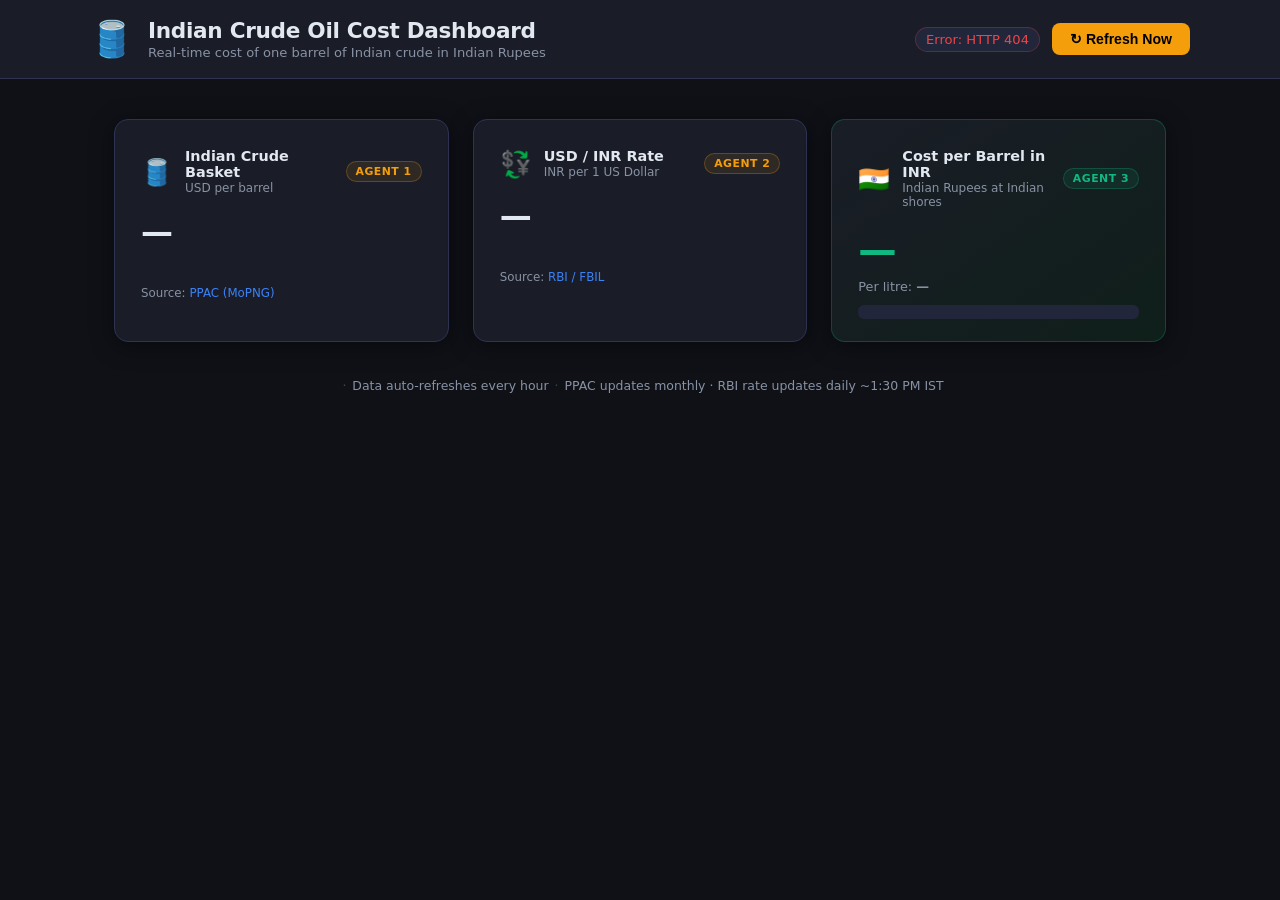
==== templates/index.html @ d13f19cd "Add Indian crude oil cost dashboard with per-litre pricing Three-agent Flask dashboard that fetches " ====
<!DOCTYPE html>
<html lang="en">
<head>
  <meta charset="UTF-8" />
  <meta name="viewport" content="width=device-width, initial-scale=1.0" />
  <title>Indian Crude Oil Cost Dashboard</title>
  <link rel="stylesheet" href="/static/style.css" />
</head>
<body>
  <!-- Header -->
  <header>
    <div class="header-inner">
      <div class="header-title">
        <span class="flag">🛢️</span>
        <div>
          <h1>Indian Crude Oil Cost Dashboard</h1>
          <p class="subtitle">Real-time cost of one barrel of Indian crude in Indian Rupees</p>
        </div>
      </div>
      <div class="header-meta">
        <span id="status-text" class="status-text">Loading…</span>
        <button id="refresh-btn" class="refresh-btn" title="Force refresh data">
          ↻ Refresh Now
        </button>
      </div>
    </div>
  </header>

  <!-- Main cards -->
  <main>
    <div class="cards">

      <!-- Card 1: Crude Price -->
      <div class="card" id="card-crude">
        <div class="card-header">
          <span class="card-icon">🛢️</span>
          <div>
            <div class="card-label">Indian Crude Basket</div>
            <div class="card-sub">USD per barrel</div>
          </div>
          <span class="agent-badge">Agent 1</span>
        </div>
        <div class="card-value" id="crude-price">—</div>
        <div class="card-detail" id="crude-month"></div>
        <div class="card-detail today-tag hidden" id="crude-today-wrap">
          Today's spot: <strong id="crude-today"></strong>
        </div>
        <div class="card-source">
          Source: <a href="https://ppac.gov.in/prices/international-prices-of-crude-oil"
                     target="_blank" rel="noopener">PPAC (MoPNG)</a>
        </div>
        <div class="card-error hidden" id="crude-error"></div>
      </div>

      <!-- Card 2: FX Rate -->
      <div class="card" id="card-fx">
        <div class="card-header">
          <span class="card-icon">💱</span>
          <div>
            <div class="card-label">USD / INR Rate</div>
            <div class="card-sub">INR per 1 US Dollar</div>
          </div>
          <span class="agent-badge">Agent 2</span>
        </div>
        <div class="card-value" id="fx-rate">—</div>
        <div class="card-detail" id="fx-asof"></div>
        <div class="card-source">
          Source: <a href="https://www.rbi.org.in/" target="_blank" rel="noopener">RBI / FBIL</a>
        </div>
        <div class="card-error hidden" id="fx-error"></div>
      </div>

      <!-- Card 3: Result -->
      <div class="card card-result" id="card-result">
        <div class="card-header">
          <span class="card-icon">🇮🇳</span>
          <div>
            <div class="card-label">Cost per Barrel in INR</div>
            <div class="card-sub">Indian Rupees at Indian shores</div>
          </div>
          <span class="agent-badge agent-badge-result">Agent 3</span>
        </div>
        <div class="card-value result-value" id="inr-result">—</div>
        <div class='card-detail' id='litre-result-wrap'>
          Per litre: <strong id='inr-per-litre'>—</strong>
        </div>
        <div class="card-detail formula" id="formula"></div>
        <div class="card-error hidden" id="result-error"></div>
      </div>

    </div>

    <!-- Data freshness bar -->
    <div class="info-bar">
      <span id="last-updated"></span>
      <span class="sep">·</span>
      <span>Data auto-refreshes every hour</span>
      <span class="sep">·</span>
      <span>PPAC updates monthly · RBI rate updates daily ~1:30 PM IST</span>
    </div>
  </main>

  <!-- Loading overlay -->
  <div id="loading-overlay" class="loading-overlay">
    <div class="spinner"></div>
    <div class="loading-text">Fetching live data from official sources…</div>
  </div>

  <script>
    const AUTO_REFRESH_MS = 60 * 60 * 1000; // 1 hour

    // -----------------------------------------------------------------------
    // Helpers
    // -----------------------------------------------------------------------
    function show(id) { document.getElementById(id).classList.remove("hidden"); }
    function hide(id) { document.getElementById(id).classList.add("hidden"); }
    function setText(id, text) { document.getElementById(id).textContent = text; }

    function formatINR(num) {
      return "₹" + Number(num).toLocaleString("en-IN", {
        minimumFractionDigits: 2,
        maximumFractionDigits: 2
      });
    }

    function formatUSD(num) {
      return "$" + Number(num).toLocaleString("en-US", {
        minimumFractionDigits: 2,
        maximumFractionDigits: 2
      });
    }

    // -----------------------------------------------------------------------
    // Render
    // -----------------------------------------------------------------------
    function renderCards(data) {
      const crude = data.crude || {};
      const fx    = data.fx    || {};
      const res   = data.result || {};

      // --- Card 1: Crude ---
      if (crude.price_usd != null) {
        setText("crude-price", formatUSD(crude.price_usd) + " / bbl");
        const monthLabel = (crude.month || "") + (crude.stale ? " ⚠ (prev. FY)" : " avg.");
        setText("crude-month", monthLabel);
        if (crude.today_price_usd != null) {
          setText("crude-today", formatUSD(crude.today_price_usd) + " / bbl");
          show("crude-today-wrap");
        } else {
          hide("crude-today-wrap");
        }
        document.getElementById("card-crude").classList.remove("card-error-state");
        hide("crude-error");
      } else {
        setText("crude-price", "Unavailable");
        setText("crude-error", crude.error || "Data not available");
        show("crude-error");
        document.getElementById("card-crude").classList.add("card-error-state");
      }

      // --- Card 2: FX ---
      if (fx.rate != null) {
        setText("fx-rate", "₹" + Number(fx.rate).toFixed(4) + " / $1");
        setText("fx-asof", fx.as_of ? "As of: " + fx.as_of : "");
        document.getElementById("card-fx").classList.remove("card-error-state");
        hide("fx-error");
      } else {
        setText("fx-rate", "Unavailable");
        setText("fx-error", fx.error || "Data not available");
        show("fx-error");
        document.getElementById("card-fx").classList.add("card-error-state");
      }

      // --- Card 3: Result ---
      if (res.price_inr != null) {
        setText("inr-result", formatINR(res.price_inr) + " / bbl");
        setText("formula", res.formula || "");
        if (res.price_inr_per_litre != null) {
          document.getElementById('inr-per-litre').textContent = formatINR(res.price_inr_per_litre) + ' / L';
        }
        document.getElementById("card-result").classList.remove("card-error-state");
        hide("result-error");
      } else {
        setText("inr-result", "Cannot Calculate");
        setText("formula", "");
        setText("result-error", res.error || "Upstream data missing");
        show("result-error");
        document.getElementById("card-result").classList.add("card-error-state");
      }

      // --- Status bar ---
      if (data.fetched_at) {
        const d = new Date(data.fetched_at);
        const opts = { dateStyle: "medium", timeStyle: "short", timeZone: "Asia/Kolkata" };
        setText("last-updated", "Last fetched: " + d.toLocaleString("en-IN", opts) + " IST");
      }
      if (data.cache_age_seconds != null) {
        const age = data.cache_age_seconds;
        const mins = Math.floor(age / 60);
        const secs = age % 60;
        const ageStr = mins > 0 ? `${mins}m ${secs}s ago` : `${secs}s ago`;
        const current = document.getElementById("last-updated").textContent;
        setText("last-updated", current + " (" + ageStr + ")");
      }
    }

    // -----------------------------------------------------------------------
    // Fetch
    // -----------------------------------------------------------------------
    async function fetchData() {
      setText("status-text", "Fetching…");
      document.getElementById("refresh-btn").disabled = true;
      show("loading-overlay");

      try {
        const res = await fetch("/api/data");
        if (!res.ok) throw new Error("HTTP " + res.status);
        const data = await res.json();
        renderCards(data);
        setText("status-text", "Live");
        document.getElementById("status-text").className = "status-text status-ok";
      } catch (e) {
        setText("status-text", "Error: " + e.message);
        document.getElementById("status-text").className = "status-text status-err";
      } finally {
        hide("loading-overlay");
        document.getElementById("refresh-btn").disabled = false;
      }
    }

    // -----------------------------------------------------------------------
    // Events
    // -----------------------------------------------------------------------
    document.getElementById("refresh-btn").addEventListener("click", async () => {
      try {
        await fetch("/api/refresh", { method: "POST" });
      } catch (_) {}
      fetchData();
    });

    // Initial load + auto-refresh
    fetchData();
    setInterval(fetchData, AUTO_REFRESH_MS);
  </script>
</body>
</html>
---- static/style.css ----
/* ===== Reset & Base ===== */
*, *::before, *::after { box-sizing: border-box; margin: 0; padding: 0; }

:root {
  --bg: #0f1117;
  --surface: #1a1d27;
  --surface2: #22263a;
  --border: #2e3352;
  --accent: #f59e0b;       /* amber — crude oil gold */
  --accent2: #3b82f6;      /* blue — fx */
  --accent3: #10b981;      /* green — result */
  --text: #e2e8f0;
  --text-muted: #8892a4;
  --red: #ef4444;
  --yellow: #f59e0b;
  --radius: 14px;
  --shadow: 0 4px 24px rgba(0,0,0,.45);
}

body {
  font-family: "Segoe UI", system-ui, -apple-system, sans-serif;
  background: var(--bg);
  color: var(--text);
  min-height: 100vh;
}

a { color: var(--accent2); text-decoration: none; }
a:hover { text-decoration: underline; }

.hidden { display: none !important; }

/* ===== Header ===== */
header {
  background: var(--surface);
  border-bottom: 1px solid var(--border);
  padding: 18px 32px;
}

.header-inner {
  max-width: 1100px;
  margin: 0 auto;
  display: flex;
  align-items: center;
  justify-content: space-between;
  gap: 16px;
  flex-wrap: wrap;
}

.header-title {
  display: flex;
  align-items: center;
  gap: 14px;
}

.flag { font-size: 2.2rem; line-height: 1; }

h1 {
  font-size: 1.35rem;
  font-weight: 700;
  letter-spacing: -.3px;
  color: var(--text);
}

.subtitle {
  font-size: 0.82rem;
  color: var(--text-muted);
  margin-top: 2px;
}

.header-meta {
  display: flex;
  align-items: center;
  gap: 12px;
}

.status-text {
  font-size: 0.82rem;
  color: var(--text-muted);
  padding: 4px 10px;
  border-radius: 20px;
  background: var(--surface2);
  border: 1px solid var(--border);
}

.status-ok  { color: #10b981; border-color: #10b98144; }
.status-err { color: var(--red); border-color: #ef444444; }

.refresh-btn {
  background: var(--accent);
  color: #000;
  border: none;
  border-radius: 8px;
  padding: 8px 18px;
  font-size: 0.88rem;
  font-weight: 600;
  cursor: pointer;
  transition: opacity .15s;
}

.refresh-btn:hover  { opacity: .85; }
.refresh-btn:disabled { opacity: .45; cursor: not-allowed; }

/* ===== Main / Cards ===== */
main {
  max-width: 1100px;
  margin: 40px auto;
  padding: 0 24px;
}

.cards {
  display: grid;
  grid-template-columns: repeat(auto-fit, minmax(290px, 1fr));
  gap: 24px;
  margin-bottom: 24px;
}

/* ===== Card ===== */
.card {
  background: var(--surface);
  border: 1px solid var(--border);
  border-radius: var(--radius);
  padding: 28px 26px 22px;
  box-shadow: var(--shadow);
  transition: border-color .2s;
  display: flex;
  flex-direction: column;
  gap: 6px;
}

.card:hover { border-color: #3f4a6e; }

.card-result {
  border-color: #10b98144;
  background: linear-gradient(145deg, #1a1d27 0%, #0f1f1a 100%);
}

.card-error-state {
  border-color: #ef444444 !important;
}

/* Card header row */
.card-header {
  display: flex;
  align-items: center;
  gap: 12px;
  margin-bottom: 10px;
}

.card-icon { font-size: 1.6rem; flex-shrink: 0; }

.card-label {
  font-size: 0.9rem;
  font-weight: 600;
  color: var(--text);
}

.card-sub {
  font-size: 0.75rem;
  color: var(--text-muted);
  margin-top: 1px;
}

.agent-badge {
  margin-left: auto;
  font-size: 0.68rem;
  font-weight: 700;
  letter-spacing: .5px;
  text-transform: uppercase;
  color: var(--accent);
  background: #f59e0b18;
  border: 1px solid #f59e0b44;
  border-radius: 20px;
  padding: 3px 9px;
  white-space: nowrap;
}

.agent-badge-result {
  color: var(--accent3);
  background: #10b98118;
  border-color: #10b98144;
}

/* Card values */
.card-value {
  font-size: 2rem;
  font-weight: 800;
  letter-spacing: -.5px;
  color: var(--text);
  line-height: 1.1;
  margin: 4px 0 2px;
}

.result-value {
  font-size: 2.4rem;
  color: var(--accent3);
}

.card-detail {
  font-size: 0.8rem;
  color: var(--text-muted);
  min-height: 1.2em;
}

.formula {
  font-family: "Cascadia Code", "Consolas", monospace;
  font-size: 0.76rem;
  color: #6b7aa0;
  background: var(--surface2);
  border-radius: 6px;
  padding: 6px 10px;
  margin-top: 4px;
  word-break: break-word;
}

.today-tag {
  font-size: 0.78rem;
  color: var(--accent);
  margin-top: 2px;
}

.card-source {
  margin-top: 6px;
  font-size: 0.74rem;
  color: var(--text-muted);
}

.card-error {
  background: #ef444418;
  border: 1px solid #ef444444;
  border-radius: 6px;
  padding: 6px 10px;
  font-size: 0.76rem;
  color: #f87171;
  margin-top: 4px;
}

/* ===== Info bar ===== */
.info-bar {
  font-size: 0.78rem;
  color: var(--text-muted);
  text-align: center;
  padding: 12px 0 32px;
  display: flex;
  align-items: center;
  justify-content: center;
  flex-wrap: wrap;
  gap: 6px;
}

.sep { opacity: .4; }

/* ===== Loading overlay ===== */
.loading-overlay {
  position: fixed;
  inset: 0;
  background: rgba(15, 17, 23, .75);
  display: flex;
  flex-direction: column;
  align-items: center;
  justify-content: center;
  gap: 18px;
  z-index: 100;
  backdrop-filter: blur(4px);
}

.spinner {
  width: 44px;
  height: 44px;
  border: 4px solid var(--border);
  border-top-color: var(--accent);
  border-radius: 50%;
  animation: spin .7s linear infinite;
}

@keyframes spin { to { transform: rotate(360deg); } }

.loading-text {
  font-size: 0.9rem;
  color: var(--text-muted);
}

/* ===== Responsive ===== */
@media (max-width: 600px) {
  header { padding: 14px 16px; }
  .header-inner { flex-direction: column; align-items: flex-start; }
  main { padding: 0 14px; margin-top: 24px; }
  .card-value { font-size: 1.6rem; }
  .result-value { font-size: 2rem; }
}
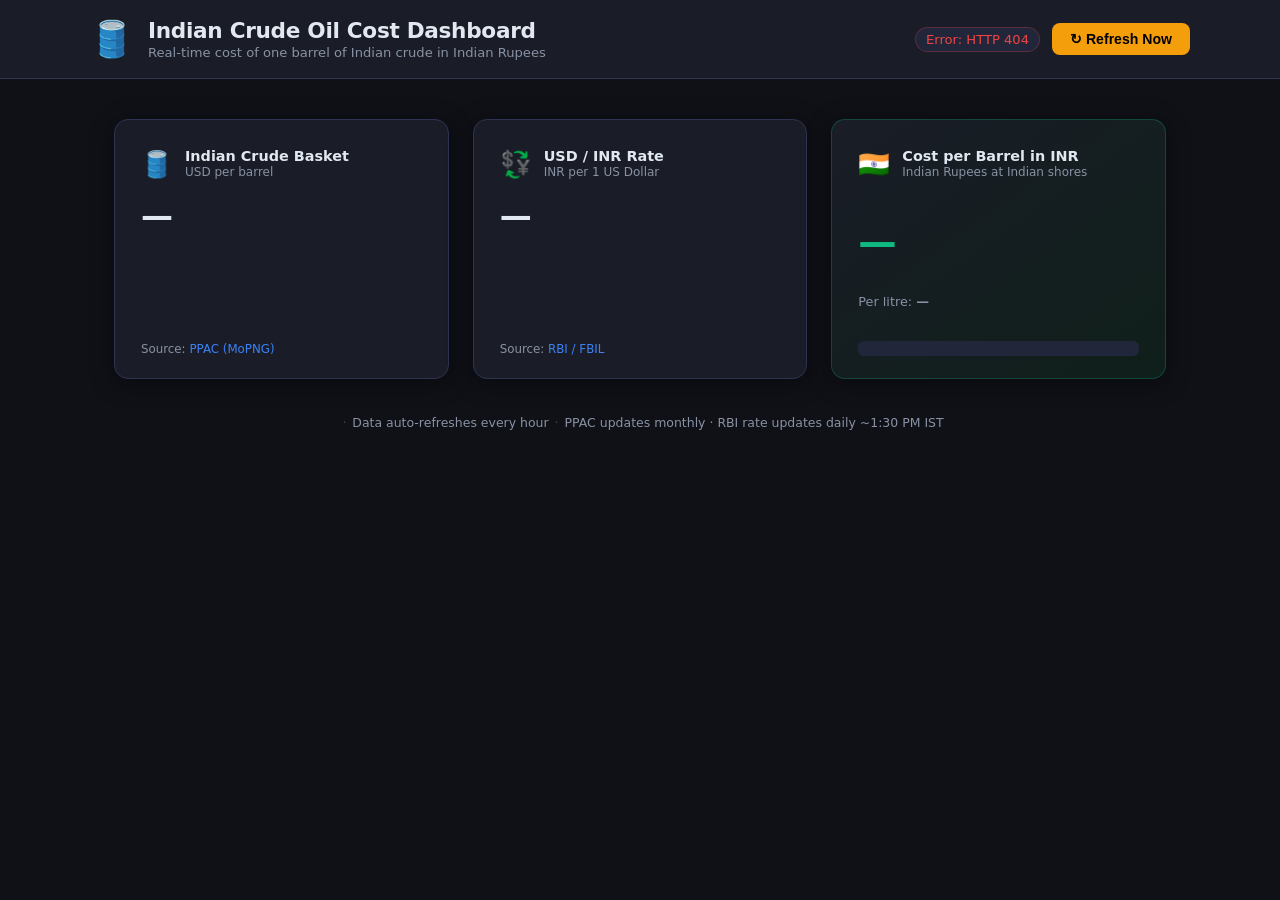
==== commit e32e57d4: "Clean up dashboard UI: remove agent badges, fix card symmetry Co-Authored-By: Claude Sonnet 4.6 <nor" ====
--- a/templates/index.html
+++ b/templates/index.html
@@ -38,7 +38,6 @@
             <div class="card-label">Indian Crude Basket</div>
             <div class="card-sub">USD per barrel</div>
           </div>
-          <span class="agent-badge">Agent 1</span>
         </div>
         <div class="card-value" id="crude-price">—</div>
         <div class="card-detail" id="crude-month"></div>
@@ -60,7 +59,6 @@
             <div class="card-label">USD / INR Rate</div>
             <div class="card-sub">INR per 1 US Dollar</div>
           </div>
-          <span class="agent-badge">Agent 2</span>
         </div>
         <div class="card-value" id="fx-rate">—</div>
         <div class="card-detail" id="fx-asof"></div>
@@ -78,7 +76,6 @@
             <div class="card-label">Cost per Barrel in INR</div>
             <div class="card-sub">Indian Rupees at Indian shores</div>
           </div>
-          <span class="agent-badge agent-badge-result">Agent 3</span>
         </div>
         <div class="card-value result-value" id="inr-result">—</div>
         <div class='card-detail' id='litre-result-wrap'>
--- a/static/style.css
+++ b/static/style.css
@@ -125,6 +125,8 @@
   display: flex;
   flex-direction: column;
   gap: 6px;
+  min-height: 260px;
+  justify-content: space-between;
 }
 
 .card:hover { border-color: #3f4a6e; }
@@ -219,7 +221,7 @@
 }
 
 .card-source {
-  margin-top: 6px;
+  margin-top: auto;
   font-size: 0.74rem;
   color: var(--text-muted);
 }
